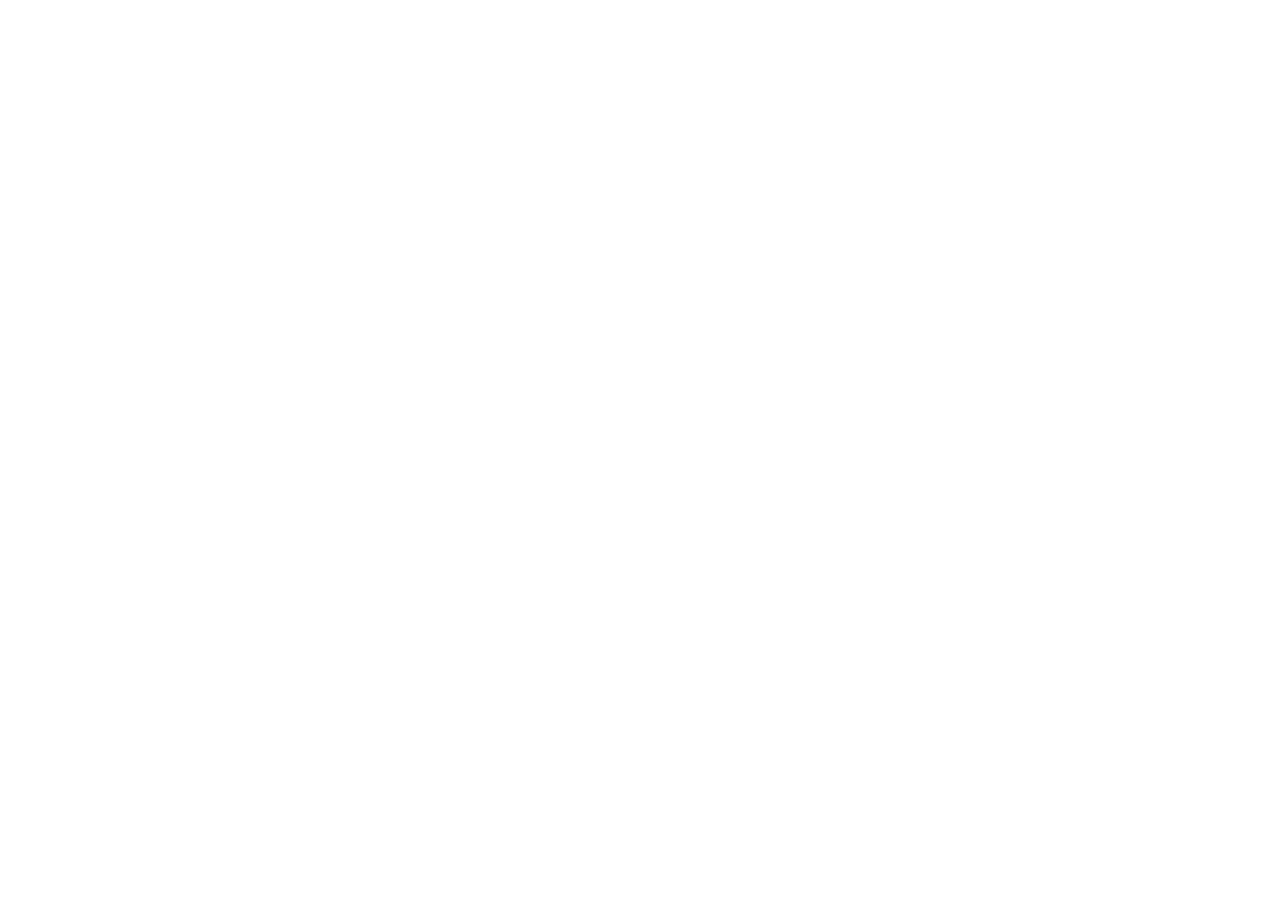
==== login.html @ 1ae57378 "初始化" ====
<!DOCTYPE html>
<html lang="en">
<head>
	<meta charset="UTF-8">
	<meta http-equiv="X-UA-Compatible" content="IE=edge">
	<meta name="viewport" content="width=device-width, initial-scale=1.0">
	<title>Document</title>
</head>
<body>
	
</body>
</html>
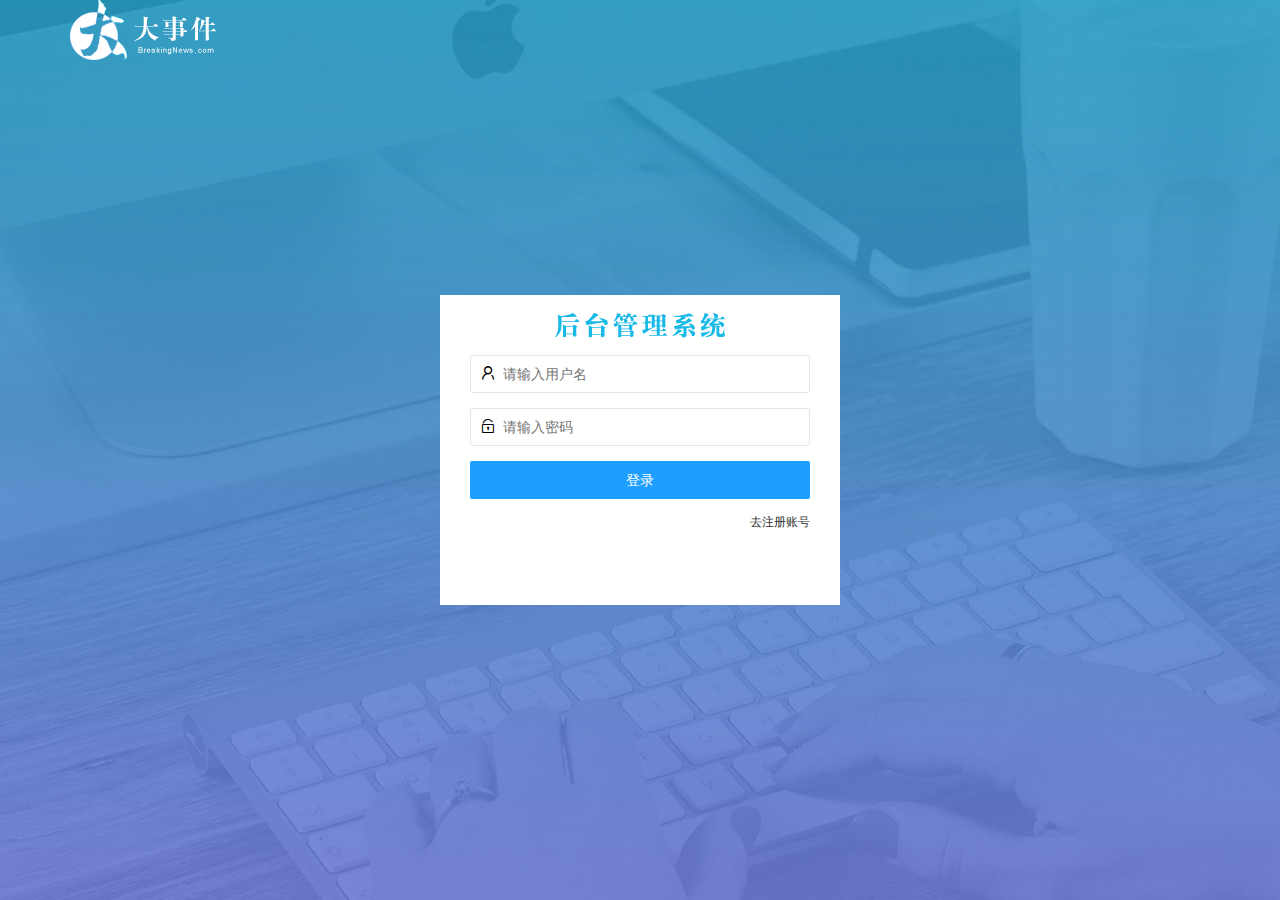
==== commit 13a616a0: "完成登录" ====
--- a/login.html
+++ b/login.html
@@ -1,12 +1,96 @@
 <!DOCTYPE html>
 <html lang="en">
+
 <head>
 	<meta charset="UTF-8">
 	<meta http-equiv="X-UA-Compatible" content="IE=edge">
 	<meta name="viewport" content="width=device-width, initial-scale=1.0">
 	<title>Document</title>
+	<!-- 导入 LayUI 样式 -->
+	<link rel="stylesheet" href="./assets/lib/layui/css/layui.css">
+	<!-- 导入自定义样式 -->
+	<link rel="stylesheet" href="./assets/css/login.css">
 </head>
+
 <body>
-	
+	<!-- 头部 logo 区域 -->
+	<div class="layui-main">
+		<img src="/assets/images/logo.png" alt="" />
+	</div>
+	<!-- 登录注册区域 -->
+	<div class="loginAndRegBox">
+		<!-- 登录标题 -->
+		<div class="title-box"></div>
+		<!-- 登录 -->
+		<div class="login-box">
+			<form class="layui-form" action="" id="y">
+				<div class="layui-form-item">
+					<i class="layui-icon layui-icon-username"></i>
+					<input type="text" name="username" required lay-verify="required" placeholder="请输入用户名" autocomplete="off"
+						class="layui-input">
+				</div>
+				<!-- 确认密码 -->
+				<div class="layui-form-item">
+					<i class="layui-icon layui-icon-password"></i>
+					<input type="password" name="password" required lay-verify="required|pass" placeholder="请输入密码" autocomplete="off"
+						class="layui-input">
+				</div>
+				<!-- 登录按钮 -->
+				<div class="layui-form-item">
+					<!-- 注意：表单提交按钮和普通按钮的区别，就是 lay-submit 属性 -->
+					<button class="layui-btn layui-btn-normal layui-btn-fluid" lay-submit>
+						登录
+					</button>
+				</div>
+				<div class="layui-form-item link">
+					<a href="javascript:;" id="link_reg">去注册账号</a>
+				</div>
+			</form>
+		</div>
+		<!-- 注册 -->
+		<div class="reg-box">
+			<form class="layui-form" id="form_reg">
+				<!-- 用户名 -->
+				<div class="layui-form-item">
+					<i class="layui-icon layui-icon-username"></i>
+					<input type="text" name="username" required lay-verify="required" placeholder="请输入用户名" autocomplete="off"
+						class="layui-input" />
+				</div>
+
+				<!-- 密码 -->
+				<div class="layui-form-item">
+					<i class="layui-icon layui-icon-password"></i>
+					<input type="password" name="password" required lay-verify="required|pass" placeholder="请输入密码"
+						autocomplete="off" class="layui-input" />
+				</div>
+
+				<!-- 确认密码 -->
+				<div class="layui-form-item">
+					<i class="layui-icon layui-icon-password"></i>
+					<input type="password" name="repassword" required lay-verify="required|pass|repass" placeholder="再次确认密码"
+						autocomplete="off" class="layui-input" />
+				</div>
+
+				<!-- 注册按钮 -->
+				<div class="layui-form-item">
+					<!-- 注意：表单提交按钮和普通按钮的区别，就是 lay-submit 属性 -->
+					<button class="layui-btn layui-btn-normal layui-btn-fluid" lay-submit>
+						注册
+					</button>
+				</div>
+				<div class="layui-form-item link">
+					<a href="javascript:;" id="link_login">去登录</a>
+				</div>
+			</form>
+		</div>
+	</div>
+	<script src="/assets/lib/layui/layui.all.js"></script>
+	<!-- 导入请求过滤器 -->
+	<!-- jquery文件 -->
+	<script src="/assets/lib/jquery.js"></script>
+	<script src="./assets/js/baseAPI.js"></script>
+	<!-- 自定义js -->
+	<script src="./assets/js/lobin.js"></script>
 </body>
+
 </html>--- a/assets/lib/layui/css/layui.css
+++ b/assets/lib/layui/css/layui.css
@@ -0,0 +1,2 @@
+/** layui-v2.5.5 MIT License By https://www.layui.com */
+ .layui-inline,img{display:inline-block;vertical-align:middle}h1,h2,h3,h4,h5,h6{font-weight:400}.layui-edge,.layui-header,.layui-inline,.layui-main{position:relative}.layui-body,.layui-edge,.layui-elip{overflow:hidden}.layui-btn,.layui-edge,.layui-inline,img{vertical-align:middle}.layui-btn,.layui-disabled,.layui-icon,.layui-unselect{-moz-user-select:none;-webkit-user-select:none;-ms-user-select:none}.layui-elip,.layui-form-checkbox span,.layui-form-pane .layui-form-label{text-overflow:ellipsis;white-space:nowrap}.layui-breadcrumb,.layui-tree-btnGroup{visibility:hidden}blockquote,body,button,dd,div,dl,dt,form,h1,h2,h3,h4,h5,h6,input,li,ol,p,pre,td,textarea,th,ul{margin:0;padding:0;-webkit-tap-highlight-color:rgba(0,0,0,0)}a:active,a:hover{outline:0}img{border:none}li{list-style:none}table{border-collapse:collapse;border-spacing:0}h4,h5,h6{font-size:100%}button,input,optgroup,option,select,textarea{font-family:inherit;font-size:inherit;font-style:inherit;font-weight:inherit;outline:0}pre{white-space:pre-wrap;white-space:-moz-pre-wrap;white-space:-pre-wrap;white-space:-o-pre-wrap;word-wrap:break-word}body{line-height:24px;font:14px Helvetica Neue,Helvetica,PingFang SC,Tahoma,Arial,sans-serif}hr{height:1px;margin:10px 0;border:0;clear:both}a{color:#333;text-decoration:none}a:hover{color:#777}a cite{font-style:normal;*cursor:pointer}.layui-border-box,.layui-border-box *{box-sizing:border-box}.layui-box,.layui-box *{box-sizing:content-box}.layui-clear{clear:both;*zoom:1}.layui-clear:after{content:'\20';clear:both;*zoom:1;display:block;height:0}.layui-inline{*display:inline;*zoom:1}.layui-edge{display:inline-block;width:0;height:0;border-width:6px;border-style:dashed;border-color:transparent}.layui-edge-top{top:-4px;border-bottom-color:#999;border-bottom-style:solid}.layui-edge-right{border-left-color:#999;border-left-style:solid}.layui-edge-bottom{top:2px;border-top-color:#999;border-top-style:solid}.layui-edge-left{border-right-color:#999;border-right-style:solid}.layui-disabled,.layui-disabled:hover{color:#d2d2d2!important;cursor:not-allowed!important}.layui-circle{border-radius:100%}.layui-show{display:block!important}.layui-hide{display:none!important}@font-face{font-family:layui-icon;src:url(../font/iconfont.eot?v=250);src:url(../font/iconfont.eot?v=250#iefix) format('embedded-opentype'),url(../font/iconfont.woff2?v=250) format('woff2'),url(../font/iconfont.woff?v=250) format('woff'),url(../font/iconfont.ttf?v=250) format('truetype'),url(../font/iconfont.svg?v=250#layui-icon) format('svg')}.layui-icon{font-family:layui-icon!important;font-size:16px;font-style:normal;-webkit-font-smoothing:antialiased;-moz-osx-font-smoothing:grayscale}.layui-icon-reply-fill:before{content:"\e611"}.layui-icon-set-fill:before{content:"\e614"}.layui-icon-menu-fill:before{content:"\e60f"}.layui-icon-search:before{content:"\e615"}.layui-icon-share:before{content:"\e641"}.layui-icon-set-sm:before{content:"\e620"}.layui-icon-engine:before{content:"\e628"}.layui-icon-close:before{content:"\1006"}.layui-icon-close-fill:before{content:"\1007"}.layui-icon-chart-screen:before{content:"\e629"}.layui-icon-star:before{content:"\e600"}.layui-icon-circle-dot:before{content:"\e617"}.layui-icon-chat:before{content:"\e606"}.layui-icon-release:before{content:"\e609"}.layui-icon-list:before{content:"\e60a"}.layui-icon-chart:before{content:"\e62c"}.layui-icon-ok-circle:before{content:"\1005"}.layui-icon-layim-theme:before{content:"\e61b"}.layui-icon-table:before{content:"\e62d"}.layui-icon-right:before{content:"\e602"}.layui-icon-left:before{content:"\e603"}.layui-icon-cart-simple:before{content:"\e698"}.layui-icon-face-cry:before{content:"\e69c"}.layui-icon-face-smile:before{content:"\e6af"}.layui-icon-survey:before{content:"\e6b2"}.layui-icon-tree:before{content:"\e62e"}.layui-icon-upload-circle:before{content:"\e62f"}.layui-icon-add-circle:before{content:"\e61f"}.layui-icon-download-circle:before{content:"\e601"}.layui-icon-templeate-1:before{content:"\e630"}.layui-icon-util:before{content:"\e631"}.layui-icon-face-surprised:before{content:"\e664"}.layui-icon-edit:before{content:"\e642"}.layui-icon-speaker:before{content:"\e645"}.layui-icon-down:before{content:"\e61a"}.layui-icon-file:before{content:"\e621"}.layui-icon-layouts:before{content:"\e632"}.layui-icon-rate-half:before{content:"\e6c9"}.layui-icon-add-circle-fine:before{content:"\e608"}.layui-icon-prev-circle:before{content:"\e633"}.layui-icon-read:before{content:"\e705"}.layui-icon-404:before{content:"\e61c"}.layui-icon-carousel:before{content:"\e634"}.layui-icon-help:before{content:"\e607"}.layui-icon-code-circle:before{content:"\e635"}.layui-icon-water:before{content:"\e636"}.layui-icon-username:before{content:"\e66f"}.layui-icon-find-fill:before{content:"\e670"}.layui-icon-about:before{content:"\e60b"}.layui-icon-location:before{content:"\e715"}.layui-icon-up:before{content:"\e619"}.layui-icon-pause:before{content:"\e651"}.layui-icon-date:before{content:"\e637"}.layui-icon-layim-uploadfile:before{content:"\e61d"}.layui-icon-delete:before{content:"\e640"}.layui-icon-play:before{content:"\e652"}.layui-icon-top:before{content:"\e604"}.layui-icon-friends:before{content:"\e612"}.layui-icon-refresh-3:before{content:"\e9aa"}.layui-icon-ok:before{content:"\e605"}.layui-icon-layer:before{content:"\e638"}.layui-icon-face-smile-fine:before{content:"\e60c"}.layui-icon-dollar:before{content:"\e659"}.layui-icon-group:before{content:"\e613"}.layui-icon-layim-download:before{content:"\e61e"}.layui-icon-picture-fine:before{content:"\e60d"}.layui-icon-link:before{content:"\e64c"}.layui-icon-diamond:before{content:"\e735"}.layui-icon-log:before{content:"\e60e"}.layui-icon-rate-solid:before{content:"\e67a"}.layui-icon-fonts-del:before{content:"\e64f"}.layui-icon-unlink:before{content:"\e64d"}.layui-icon-fonts-clear:before{content:"\e639"}.layui-icon-triangle-r:before{content:"\e623"}.layui-icon-circle:before{content:"\e63f"}.layui-icon-radio:before{content:"\e643"}.layui-icon-align-center:before{content:"\e647"}.layui-icon-align-right:before{content:"\e648"}.layui-icon-align-left:before{content:"\e649"}.layui-icon-loading-1:before{content:"\e63e"}.layui-icon-return:before{content:"\e65c"}.layui-icon-fonts-strong:before{content:"\e62b"}.layui-icon-upload:before{content:"\e67c"}.layui-icon-dialogue:before{content:"\e63a"}.layui-icon-video:before{content:"\e6ed"}.layui-icon-headset:before{content:"\e6fc"}.layui-icon-cellphone-fine:before{content:"\e63b"}.layui-icon-add-1:before{content:"\e654"}.layui-icon-face-smile-b:before{content:"\e650"}.layui-icon-fonts-html:before{content:"\e64b"}.layui-icon-form:before{content:"\e63c"}.layui-icon-cart:before{content:"\e657"}.layui-icon-camera-fill:before{content:"\e65d"}.layui-icon-tabs:before{content:"\e62a"}.layui-icon-fonts-code:before{content:"\e64e"}.layui-icon-fire:before{content:"\e756"}.layui-icon-set:before{content:"\e716"}.layui-icon-fonts-u:before{content:"\e646"}.layui-icon-triangle-d:before{content:"\e625"}.layui-icon-tips:before{content:"\e702"}.layui-icon-picture:before{content:"\e64a"}.layui-icon-more-vertical:before{content:"\e671"}.layui-icon-flag:before{content:"\e66c"}.layui-icon-loading:before{content:"\e63d"}.layui-icon-fonts-i:before{content:"\e644"}.layui-icon-refresh-1:before{content:"\e666"}.layui-icon-rmb:before{content:"\e65e"}.layui-icon-home:before{content:"\e68e"}.layui-icon-user:before{content:"\e770"}.layui-icon-notice:before{content:"\e667"}.layui-icon-login-weibo:before{content:"\e675"}.layui-icon-voice:before{content:"\e688"}.layui-icon-upload-drag:before{content:"\e681"}.layui-icon-login-qq:before{content:"\e676"}.layui-icon-snowflake:before{content:"\e6b1"}.layui-icon-file-b:before{content:"\e655"}.layui-icon-template:before{content:"\e663"}.layui-icon-auz:before{content:"\e672"}.layui-icon-console:before{content:"\e665"}.layui-icon-app:before{content:"\e653"}.layui-icon-prev:before{content:"\e65a"}.layui-icon-website:before{content:"\e7ae"}.layui-icon-next:before{content:"\e65b"}.layui-icon-component:before{content:"\e857"}.layui-icon-more:before{content:"\e65f"}.layui-icon-login-wechat:before{content:"\e677"}.layui-icon-shrink-right:before{content:"\e668"}.layui-icon-spread-left:before{content:"\e66b"}.layui-icon-camera:before{content:"\e660"}.layui-icon-note:before{content:"\e66e"}.layui-icon-refresh:before{content:"\e669"}.layui-icon-female:before{content:"\e661"}.layui-icon-male:before{content:"\e662"}.layui-icon-password:before{content:"\e673"}.layui-icon-senior:before{content:"\e674"}.layui-icon-theme:before{content:"\e66a"}.layui-icon-tread:before{content:"\e6c5"}.layui-icon-praise:before{content:"\e6c6"}.layui-icon-star-fill:before{content:"\e658"}.layui-icon-rate:before{content:"\e67b"}.layui-icon-template-1:before{content:"\e656"}.layui-icon-vercode:before{content:"\e679"}.layui-icon-cellphone:before{content:"\e678"}.layui-icon-screen-full:before{content:"\e622"}.layui-icon-screen-restore:before{content:"\e758"}.layui-icon-cols:before{content:"\e610"}.layui-icon-export:before{content:"\e67d"}.layui-icon-print:before{content:"\e66d"}.layui-icon-slider:before{content:"\e714"}.layui-icon-addition:before{content:"\e624"}.layui-icon-subtraction:before{content:"\e67e"}.layui-icon-service:before{content:"\e626"}.layui-icon-transfer:before{content:"\e691"}.layui-main{width:1140px;margin:0 auto}.layui-header{z-index:1000;height:60px}.layui-header a:hover{transition:all .5s;-webkit-transition:all .5s}.layui-side{position:fixed;left:0;top:0;bottom:0;z-index:999;width:200px;overflow-x:hidden}.layui-side-scroll{position:relative;width:220px;height:100%;overflow-x:hidden}.layui-body{position:absolute;left:200px;right:0;top:0;bottom:0;z-index:998;width:auto;overflow-y:auto;box-sizing:border-box}.layui-layout-body{overflow:hidden}.layui-layout-admin .layui-header{background-color:#23262E}.layui-layout-admin .layui-side{top:60px;width:200px;overflow-x:hidden}.layui-layout-admin .layui-body{position:fixed;top:60px;bottom:44px}.layui-layout-admin .layui-main{width:auto;margin:0 15px}.layui-layout-admin .layui-footer{position:fixed;left:200px;right:0;bottom:0;height:44px;line-height:44px;padding:0 15px;background-color:#eee}.layui-layout-admin .layui-logo{position:absolute;left:0;top:0;width:200px;height:100%;line-height:60px;text-align:center;color:#009688;font-size:16px}.layui-layout-admin .layui-header .layui-nav{background:0 0}.layui-layout-left{position:absolute!important;left:200px;top:0}.layui-layout-right{position:absolute!important;right:0;top:0}.layui-container{position:relative;margin:0 auto;padding:0 15px;box-sizing:border-box}.layui-fluid{position:relative;margin:0 auto;padding:0 15px}.layui-row:after,.layui-row:before{content:'';display:block;clear:both}.layui-col-lg1,.layui-col-lg10,.layui-col-lg11,.layui-col-lg12,.layui-col-lg2,.layui-col-lg3,.layui-col-lg4,.layui-col-lg5,.layui-col-lg6,.layui-col-lg7,.layui-col-lg8,.layui-col-lg9,.layui-col-md1,.layui-col-md10,.layui-col-md11,.layui-col-md12,.layui-col-md2,.layui-col-md3,.layui-col-md4,.layui-col-md5,.layui-col-md6,.layui-col-md7,.layui-col-md8,.layui-col-md9,.layui-col-sm1,.layui-col-sm10,.layui-col-sm11,.layui-col-sm12,.layui-col-sm2,.layui-col-sm3,.layui-col-sm4,.layui-col-sm5,.layui-col-sm6,.layui-col-sm7,.layui-col-sm8,.layui-col-sm9,.layui-col-xs1,.layui-col-xs10,.layui-col-xs11,.layui-col-xs12,.layui-col-xs2,.layui-col-xs3,.layui-col-xs4,.layui-col-xs5,.layui-col-xs6,.layui-col-xs7,.layui-col-xs8,.layui-col-xs9{position:relative;display:block;box-sizing:border-box}.layui-col-xs1,.layui-col-xs10,.layui-col-xs11,.layui-col-xs12,.layui-col-xs2,.layui-col-xs3,.layui-col-xs4,.layui-col-xs5,.layui-col-xs6,.layui-col-xs7,.layui-col-xs8,.layui-col-xs9{float:left}.layui-col-xs1{width:8.33333333%}.layui-col-xs2{width:16.66666667%}.layui-col-xs3{width:25%}.layui-col-xs4{width:33.33333333%}.layui-col-xs5{width:41.66666667%}.layui-col-xs6{width:50%}.layui-col-xs7{width:58.33333333%}.layui-col-xs8{width:66.66666667%}.layui-col-xs9{width:75%}.layui-col-xs10{width:83.33333333%}.layui-col-xs11{width:91.66666667%}.layui-col-xs12{width:100%}.layui-col-xs-offset1{margin-left:8.33333333%}.layui-col-xs-offset2{margin-left:16.66666667%}.layui-col-xs-offset3{margin-left:25%}.layui-col-xs-offset4{margin-left:33.33333333%}.layui-col-xs-offset5{margin-left:41.66666667%}.layui-col-xs-offset6{margin-left:50%}.layui-col-xs-offset7{margin-left:58.33333333%}.layui-col-xs-offset8{margin-left:66.66666667%}.layui-col-xs-offset9{margin-left:75%}.layui-col-xs-offset10{margin-left:83.33333333%}.layui-col-xs-offset11{margin-left:91.66666667%}.layui-col-xs-offset12{margin-left:100%}@media screen and (max-width:768px){.layui-hide-xs{display:none!important}.layui-show-xs-block{display:block!important}.layui-show-xs-inline{display:inline!important}.layui-show-xs-inline-block{display:inline-block!important}}@media screen and (min-width:768px){.layui-container{width:750px}.layui-hide-sm{display:none!important}.layui-show-sm-block{display:block!important}.layui-show-sm-inline{display:inline!important}.layui-show-sm-inline-block{display:inline-block!important}.layui-col-sm1,.layui-col-sm10,.layui-col-sm11,.layui-col-sm12,.layui-col-sm2,.layui-col-sm3,.layui-col-sm4,.layui-col-sm5,.layui-col-sm6,.layui-col-sm7,.layui-col-sm8,.layui-col-sm9{float:left}.layui-col-sm1{width:8.33333333%}.layui-col-sm2{width:16.66666667%}.layui-col-sm3{width:25%}.layui-col-sm4{width:33.33333333%}.layui-col-sm5{width:41.66666667%}.layui-col-sm6{width:50%}.layui-col-sm7{width:58.33333333%}.layui-col-sm8{width:66.66666667%}.layui-col-sm9{width:75%}.layui-col-sm10{width:83.33333333%}.layui-col-sm11{width:91.66666667%}.layui-col-sm12{width:100%}.layui-col-sm-offset1{margin-left:8.33333333%}.layui-col-sm-offset2{margin-left:16.66666667%}.layui-col-sm-offset3{margin-left:25%}.layui-col-sm-offset4{margin-left:33.33333333%}.layui-col-sm-offset5{margin-left:41.66666667%}.layui-col-sm-offset6{margin-left:50%}.layui-col-sm-offset7{margin-left:58.33333333%}.layui-col-sm-offset8{margin-left:66.66666667%}.layui-col-sm-offset9{margin-left:75%}.layui-col-sm-offset10{margin-left:83.33333333%}.layui-col-sm-offset11{margin-left:91.66666667%}.layui-col-sm-offset12{margin-left:100%}}@media screen and (min-width:992px){.layui-container{width:970px}.layui-hide-md{display:none!important}.layui-show-md-block{display:block!important}.layui-show-md-inline{display:inline!important}.layui-show-md-inline-block{display:inline-block!important}.layui-col-md1,.layui-col-md10,.layui-col-md11,.layui-col-md12,.layui-col-md2,.layui-col-md3,.layui-col-md4,.layui-col-md5,.layui-col-md6,.layui-col-md7,.layui-col-md8,.layui-col-md9{float:left}.layui-col-md1{width:8.33333333%}.layui-col-md2{width:16.66666667%}.layui-col-md3{width:25%}.layui-col-md4{width:33.33333333%}.layui-col-md5{width:41.66666667%}.layui-col-md6{width:50%}.layui-col-md7{width:58.33333333%}.layui-col-md8{width:66.66666667%}.layui-col-md9{width:75%}.layui-col-md10{width:83.33333333%}.layui-col-md11{width:91.66666667%}.layui-col-md12{width:100%}.layui-col-md-offset1{margin-left:8.33333333%}.layui-col-md-offset2{margin-left:16.66666667%}.layui-col-md-offset3{margin-left:25%}.layui-col-md-offset4{margin-left:33.33333333%}.layui-col-md-offset5{margin-left:41.66666667%}.layui-col-md-offset6{margin-left:50%}.layui-col-md-offset7{margin-left:58.33333333%}.layui-col-md-offset8{margin-left:66.66666667%}.layui-col-md-offset9{margin-left:75%}.layui-col-md-offset10{margin-left:83.33333333%}.layui-col-md-offset11{margin-left:91.66666667%}.layui-col-md-offset12{margin-left:100%}}@media screen and (min-width:1200px){.layui-container{width:1170px}.layui-hide-lg{display:none!important}.layui-show-lg-block{display:block!important}.layui-show-lg-inline{display:inline!important}.layui-show-lg-inline-block{display:inline-block!important}.layui-col-lg1,.layui-col-lg10,.layui-col-lg11,.layui-col-lg12,.layui-col-lg2,.layui-col-lg3,.layui-col-lg4,.layui-col-lg5,.layui-col-lg6,.layui-col-lg7,.layui-col-lg8,.layui-col-lg9{float:left}.layui-col-lg1{width:8.33333333%}.layui-col-lg2{width:16.66666667%}.layui-col-lg3{width:25%}.layui-col-lg4{width:33.33333333%}.layui-col-lg5{width:41.66666667%}.layui-col-lg6{width:50%}.layui-col-lg7{width:58.33333333%}.layui-col-lg8{width:66.66666667%}.layui-col-lg9{width:75%}.layui-col-lg10{width:83.33333333%}.layui-col-lg11{width:91.66666667%}.layui-col-lg12{width:100%}.layui-col-lg-offset1{margin-left:8.33333333%}.layui-col-lg-offset2{margin-left:16.66666667%}.layui-col-lg-offset3{margin-left:25%}.layui-col-lg-offset4{margin-left:33.33333333%}.layui-col-lg-offset5{margin-left:41.66666667%}.layui-col-lg-offset6{margin-left:50%}.layui-col-lg-offset7{margin-left:58.33333333%}.layui-col-lg-offset8{margin-left:66.66666667%}.layui-col-lg-offset9{margin-left:75%}.layui-col-lg-offset10{margin-left:83.33333333%}.layui-col-lg-offset11{margin-left:91.66666667%}.layui-col-lg-offset12{margin-left:100%}}.layui-col-space1{margin:-.5px}.layui-col-space1>*{padding:.5px}.layui-col-space3{margin:-1.5px}.layui-col-space3>*{padding:1.5px}.layui-col-space5{margin:-2.5px}.layui-col-space5>*{padding:2.5px}.layui-col-space8{margin:-3.5px}.layui-col-space8>*{padding:3.5px}.layui-col-space10{margin:-5px}.layui-col-space10>*{padding:5px}.layui-col-space12{margin:-6px}.layui-col-space12>*{padding:6px}.layui-col-space15{margin:-7.5px}.layui-col-space15>*{padding:7.5px}.layui-col-space18{margin:-9px}.layui-col-space18>*{padding:9px}.layui-col-space20{margin:-10px}.layui-col-space20>*{padding:10px}.layui-col-space22{margin:-11px}.layui-col-space22>*{padding:11px}.layui-col-space25{margin:-12.5px}.layui-col-space25>*{padding:12.5px}.layui-col-space30{margin:-15px}.layui-col-space30>*{padding:15px}.layui-btn,.layui-input,.layui-select,.layui-textarea,.layui-upload-button{outline:0;-webkit-appearance:none;transition:all .3s;-webkit-transition:all .3s;box-sizing:border-box}.layui-elem-quote{margin-bottom:10px;padding:15px;line-height:22px;border-left:5px solid #009688;border-radius:0 2px 2px 0;background-color:#f2f2f2}.layui-quote-nm{border-style:solid;border-width:1px 1px 1px 5px;background:0 0}.layui-elem-field{margin-bottom:10px;padding:0;border-width:1px;border-style:solid}.layui-elem-field legend{margin-left:20px;padding:0 10px;font-size:20px;font-weight:300}.layui-field-title{margin:10px 0 20px;border-width:1px 0 0}.layui-field-box{padding:10px 15px}.layui-field-title .layui-field-box{padding:10px 0}.layui-progress{position:relative;height:6px;border-radius:20px;background-color:#e2e2e2}.layui-progress-bar{position:absolute;left:0;top:0;width:0;max-width:100%;height:6px;border-radius:20px;text-align:right;background-color:#5FB878;transition:all .3s;-webkit-transition:all .3s}.layui-progress-big,.layui-progress-big .layui-progress-bar{height:18px;line-height:18px}.layui-progress-text{position:relative;top:-20px;line-height:18px;font-size:12px;color:#666}.layui-progress-big .layui-progress-text{position:static;padding:0 10px;color:#fff}.layui-collapse{border-width:1px;border-style:solid;border-radius:2px}.layui-colla-content,.layui-colla-item{border-top-width:1px;border-top-style:solid}.layui-colla-item:first-child{border-top:none}.layui-colla-title{position:relative;height:42px;line-height:42px;padding:0 15px 0 35px;color:#333;background-color:#f2f2f2;cursor:pointer;font-size:14px;overflow:hidden}.layui-colla-content{display:none;padding:10px 15px;line-height:22px;color:#666}.layui-colla-icon{position:absolute;left:15px;top:0;font-size:14px}.layui-card{margin-bottom:15px;border-radius:2px;background-color:#fff;box-shadow:0 1px 2px 0 rgba(0,0,0,.05)}.layui-card:last-child{margin-bottom:0}.layui-card-header{position:relative;height:42px;line-height:42px;padding:0 15px;border-bottom:1px solid #f6f6f6;color:#333;border-radius:2px 2px 0 0;font-size:14px}.layui-bg-black,.layui-bg-blue,.layui-bg-cyan,.layui-bg-green,.layui-bg-orange,.layui-bg-red{color:#fff!important}.layui-card-body{position:relative;padding:10px 15px;line-height:24px}.layui-card-body[pad15]{padding:15px}.layui-card-body[pad20]{padding:20px}.layui-card-body .layui-table{margin:5px 0}.layui-card .layui-tab{margin:0}.layui-panel-window{position:relative;padding:15px;border-radius:0;border-top:5px solid #E6E6E6;background-color:#fff}.layui-auxiliar-moving{position:fixed;left:0;right:0;top:0;bottom:0;width:100%;height:100%;background:0 0;z-index:9999999999}.layui-form-label,.layui-form-mid,.layui-form-select,.layui-input-block,.layui-input-inline,.layui-textarea{position:relative}.layui-bg-red{background-color:#FF5722!important}.layui-bg-orange{background-color:#FFB800!important}.layui-bg-green{background-color:#009688!important}.layui-bg-cyan{background-color:#2F4056!important}.layui-bg-blue{background-color:#1E9FFF!important}.layui-bg-black{background-color:#393D49!important}.layui-bg-gray{background-color:#eee!important;color:#666!important}.layui-badge-rim,.layui-colla-content,.layui-colla-item,.layui-collapse,.layui-elem-field,.layui-form-pane .layui-form-item[pane],.layui-form-pane .layui-form-label,.layui-input,.layui-layedit,.layui-layedit-tool,.layui-quote-nm,.layui-select,.layui-tab-bar,.layui-tab-card,.layui-tab-title,.layui-tab-title .layui-this:after,.layui-textarea{border-color:#e6e6e6}.layui-timeline-item:before,hr{background-color:#e6e6e6}.layui-text{line-height:22px;font-size:14px;color:#666}.layui-text h1,.layui-text h2,.layui-text h3{font-weight:500;color:#333}.layui-text h1{font-size:30px}.layui-text h2{font-size:24px}.layui-text h3{font-size:18px}.layui-text a:not(.layui-btn){color:#01AAED}.layui-text a:not(.layui-btn):hover{text-decoration:underline}.layui-text ul{padding:5px 0 5px 15px}.layui-text ul li{margin-top:5px;list-style-type:disc}.layui-text em,.layui-word-aux{color:#999!important;padding:0 5px!important}.layui-btn{display:inline-block;height:38px;line-height:38px;padding:0 18px;background-color:#009688;color:#fff;white-space:nowrap;text-align:center;font-size:14px;border:none;border-radius:2px;cursor:pointer}.layui-btn:hover{opacity:.8;filter:alpha(opacity=80);color:#fff}.layui-btn:active{opacity:1;filter:alpha(opacity=100)}.layui-btn+.layui-btn{margin-left:10px}.layui-btn-container{font-size:0}.layui-btn-container .layui-btn{margin-right:10px;margin-bottom:10px}.layui-btn-container .layui-btn+.layui-btn{margin-left:0}.layui-table .layui-btn-container .layui-btn{margin-bottom:9px}.layui-btn-radius{border-radius:100px}.layui-btn .layui-icon{margin-right:3px;font-size:18px;vertical-align:bottom;vertical-align:middle\9}.layui-btn-primary{border:1px solid #C9C9C9;background-color:#fff;color:#555}.layui-btn-primary:hover{border-color:#009688;color:#333}.layui-btn-normal{background-color:#1E9FFF}.layui-btn-warm{background-color:#FFB800}.layui-btn-danger{background-color:#FF5722}.layui-btn-checked{background-color:#5FB878}.layui-btn-disabled,.layui-btn-disabled:active,.layui-btn-disabled:hover{border:1px solid #e6e6e6;background-color:#FBFBFB;color:#C9C9C9;cursor:not-allowed;opacity:1}.layui-btn-lg{height:44px;line-height:44px;padding:0 25px;font-size:16px}.layui-btn-sm{height:30px;line-height:30px;padding:0 10px;font-size:12px}.layui-btn-sm i{font-size:16px!important}.layui-btn-xs{height:22px;line-height:22px;padding:0 5px;font-size:12px}.layui-btn-xs i{font-size:14px!important}.layui-btn-group{display:inline-block;vertical-align:middle;font-size:0}.layui-btn-group .layui-btn{margin-left:0!important;margin-right:0!important;border-left:1px solid rgba(255,255,255,.5);border-radius:0}.layui-btn-group .layui-btn-primary{border-left:none}.layui-btn-group .layui-btn-primary:hover{border-color:#C9C9C9;color:#009688}.layui-btn-group .layui-btn:first-child{border-left:none;border-radius:2px 0 0 2px}.layui-btn-group .layui-btn-primary:first-child{border-left:1px solid #c9c9c9}.layui-btn-group .layui-btn:last-child{border-radius:0 2px 2px 0}.layui-btn-group .layui-btn+.layui-btn{margin-left:0}.layui-btn-group+.layui-btn-group{margin-left:10px}.layui-btn-fluid{width:100%}.layui-input,.layui-select,.layui-textarea{height:38px;line-height:1.3;line-height:38px\9;border-width:1px;border-style:solid;background-color:#fff;border-radius:2px}.layui-input::-webkit-input-placeholder,.layui-select::-webkit-input-placeholder,.layui-textarea::-webkit-input-placeholder{line-height:1.3}.layui-input,.layui-textarea{display:block;width:100%;padding-left:10px}.layui-input:hover,.layui-textarea:hover{border-color:#D2D2D2!important}.layui-input:focus,.layui-textarea:focus{border-color:#C9C9C9!important}.layui-textarea{min-height:100px;height:auto;line-height:20px;padding:6px 10px;resize:vertical}.layui-select{padding:0 10px}.layui-form input[type=checkbox],.layui-form input[type=radio],.layui-form select{display:none}.layui-form [lay-ignore]{display:initial}.layui-form-item{margin-bottom:15px;clear:both;*zoom:1}.layui-form-item:after{content:'\20';clear:both;*zoom:1;display:block;height:0}.layui-form-label{float:left;display:block;padding:9px 15px;width:80px;font-weight:400;line-height:20px;text-align:right}.layui-form-label-col{display:block;float:none;padding:9px 0;line-height:20px;text-align:left}.layui-form-item .layui-inline{margin-bottom:5px;margin-right:10px}.layui-input-block{margin-left:110px;min-height:36px}.layui-input-inline{display:inline-block;vertical-align:middle}.layui-form-item .layui-input-inline{float:left;width:190px;margin-right:10px}.layui-form-text .layui-input-inline{width:auto}.layui-form-mid{float:left;display:block;padding:9px 0!important;line-height:20px;margin-right:10px}.layui-form-danger+.layui-form-select .layui-input,.layui-form-danger:focus{border-color:#FF5722!important}.layui-form-select .layui-input{padding-right:30px;cursor:pointer}.layui-form-select .layui-edge{position:absolute;right:10px;top:50%;margin-top:-3px;cursor:pointer;border-width:6px;border-top-color:#c2c2c2;border-top-style:solid;transition:all .3s;-webkit-transition:all .3s}.layui-form-select dl{display:none;position:absolute;left:0;top:42px;padding:5px 0;z-index:899;min-width:100%;border:1px solid #d2d2d2;max-height:300px;overflow-y:auto;background-color:#fff;border-radius:2px;box-shadow:0 2px 4px rgba(0,0,0,.12);box-sizing:border-box}.layui-form-select dl dd,.layui-form-select dl dt{padding:0 10px;line-height:36px;white-space:nowrap;overflow:hidden;text-overflow:ellipsis}.layui-form-select dl dt{font-size:12px;color:#999}.layui-form-select dl dd{cursor:pointer}.layui-form-select dl dd:hover{background-color:#f2f2f2;-webkit-transition:.5s all;transition:.5s all}.layui-form-select .layui-select-group dd{padding-left:20px}.layui-form-select dl dd.layui-select-tips{padding-left:10px!important;color:#999}.layui-form-select dl dd.layui-this{background-color:#5FB878;color:#fff}.layui-form-checkbox,.layui-form-select dl dd.layui-disabled{background-color:#fff}.layui-form-selected dl{display:block}.layui-form-checkbox,.layui-form-checkbox *,.layui-form-switch{display:inline-block;vertical-align:middle}.layui-form-selected .layui-edge{margin-top:-9px;-webkit-transform:rotate(180deg);transform:rotate(180deg);margin-top:-3px\9}:root .layui-form-selected .layui-edge{margin-top:-9px\0/IE9}.layui-form-selectup dl{top:auto;bottom:42px}.layui-select-none{margin:5px 0;text-align:center;color:#999}.layui-select-disabled .layui-disabled{border-color:#eee!important}.layui-select-disabled .layui-edge{border-top-color:#d2d2d2}.layui-form-checkbox{position:relative;height:30px;line-height:30px;margin-right:10px;padding-right:30px;cursor:pointer;font-size:0;-webkit-transition:.1s linear;transition:.1s linear;box-sizing:border-box}.layui-form-checkbox span{padding:0 10px;height:100%;font-size:14px;border-radius:2px 0 0 2px;background-color:#d2d2d2;color:#fff;overflow:hidden}.layui-form-checkbox:hover span{background-color:#c2c2c2}.layui-form-checkbox i{position:absolute;right:0;top:0;width:30px;height:28px;border:1px solid #d2d2d2;border-left:none;border-radius:0 2px 2px 0;color:#fff;font-size:20px;text-align:center}.layui-form-checkbox:hover i{border-color:#c2c2c2;color:#c2c2c2}.layui-form-checked,.layui-form-checked:hover{border-color:#5FB878}.layui-form-checked span,.layui-form-checked:hover span{background-color:#5FB878}.layui-form-checked i,.layui-form-checked:hover i{color:#5FB878}.layui-form-item .layui-form-checkbox{margin-top:4px}.layui-form-checkbox[lay-skin=primary]{height:auto!important;line-height:normal!important;min-width:18px;min-height:18px;border:none!important;margin-right:0;padding-left:28px;padding-right:0;background:0 0}.layui-form-checkbox[lay-skin=primary] span{padding-left:0;padding-right:15px;line-height:18px;background:0 0;color:#666}.layui-form-checkbox[lay-skin=primary] i{right:auto;left:0;width:16px;height:16px;line-height:16px;border:1px solid #d2d2d2;font-size:12px;border-radius:2px;background-color:#fff;-webkit-transition:.1s linear;transition:.1s linear}.layui-form-checkbox[lay-skin=primary]:hover i{border-color:#5FB878;color:#fff}.layui-form-checked[lay-skin=primary] i{border-color:#5FB878!important;background-color:#5FB878;color:#fff}.layui-checkbox-disbaled[lay-skin=primary] span{background:0 0!important;color:#c2c2c2}.layui-checkbox-disbaled[lay-skin=primary]:hover i{border-color:#d2d2d2}.layui-form-item .layui-form-checkbox[lay-skin=primary]{margin-top:10px}.layui-form-switch{position:relative;height:22px;line-height:22px;min-width:35px;padding:0 5px;margin-top:8px;border:1px solid #d2d2d2;border-radius:20px;cursor:pointer;background-color:#fff;-webkit-transition:.1s linear;transition:.1s linear}.layui-form-switch i{position:absolute;left:5px;top:3px;width:16px;height:16px;border-radius:20px;background-color:#d2d2d2;-webkit-transition:.1s linear;transition:.1s linear}.layui-form-switch em{position:relative;top:0;width:25px;margin-left:21px;padding:0!important;text-align:center!important;color:#999!important;font-style:normal!important;font-size:12px}.layui-form-onswitch{border-color:#5FB878;background-color:#5FB878}.layui-checkbox-disbaled,.layui-checkbox-disbaled i{border-color:#e2e2e2!important}.layui-form-onswitch i{left:100%;margin-left:-21px;background-color:#fff}.layui-form-onswitch em{margin-left:5px;margin-right:21px;color:#fff!important}.layui-checkbox-disbaled span{background-color:#e2e2e2!important}.layui-checkbox-disbaled:hover i{color:#fff!important}[lay-radio]{display:none}.layui-form-radio,.layui-form-radio *{display:inline-block;vertical-align:middle}.layui-form-radio{line-height:28px;margin:6px 10px 0 0;padding-right:10px;cursor:pointer;font-size:0}.layui-form-radio *{font-size:14px}.layui-form-radio>i{margin-right:8px;font-size:22px;color:#c2c2c2}.layui-form-radio>i:hover,.layui-form-radioed>i{color:#5FB878}.layui-radio-disbaled>i{color:#e2e2e2!important}.layui-form-pane .layui-form-label{width:110px;padding:8px 15px;height:38px;line-height:20px;border-width:1px;border-style:solid;border-radius:2px 0 0 2px;text-align:center;background-color:#FBFBFB;overflow:hidden;box-sizing:border-box}.layui-form-pane .layui-input-inline{margin-left:-1px}.layui-form-pane .layui-input-block{margin-left:110px;left:-1px}.layui-form-pane .layui-input{border-radius:0 2px 2px 0}.layui-form-pane .layui-form-text .layui-form-label{float:none;width:100%;border-radius:2px;box-sizing:border-box;text-align:left}.layui-form-pane .layui-form-text .layui-input-inline{display:block;margin:0;top:-1px;clear:both}.layui-form-pane .layui-form-text .layui-input-block{margin:0;left:0;top:-1px}.layui-form-pane .layui-form-text .layui-textarea{min-height:100px;border-radius:0 0 2px 2px}.layui-form-pane .layui-form-checkbox{margin:4px 0 4px 10px}.layui-form-pane .layui-form-radio,.layui-form-pane .layui-form-switch{margin-top:6px;margin-left:10px}.layui-form-pane .layui-form-item[pane]{position:relative;border-width:1px;border-style:solid}.layui-form-pane .layui-form-item[pane] .layui-form-label{position:absolute;left:0;top:0;height:100%;border-width:0 1px 0 0}.layui-form-pane .layui-form-item[pane] .layui-input-inline{margin-left:110px}@media screen and (max-width:450px){.layui-form-item .layui-form-label{text-overflow:ellipsis;overflow:hidden;white-space:nowrap}.layui-form-item .layui-inline{display:block;margin-right:0;margin-bottom:20px;clear:both}.layui-form-item .layui-inline:after{content:'\20';clear:both;display:block;height:0}.layui-form-item .layui-input-inline{display:block;float:none;left:-3px;width:auto;margin:0 0 10px 112px}.layui-form-item .layui-input-inline+.layui-form-mid{margin-left:110px;top:-5px;padding:0}.layui-form-item .layui-form-checkbox{margin-right:5px;margin-bottom:5px}}.layui-layedit{border-width:1px;border-style:solid;border-radius:2px}.layui-layedit-tool{padding:3px 5px;border-bottom-width:1px;border-bottom-style:solid;font-size:0}.layedit-tool-fixed{position:fixed;top:0;border-top:1px solid #e2e2e2}.layui-layedit-tool .layedit-tool-mid,.layui-layedit-tool .layui-icon{display:inline-block;vertical-align:middle;text-align:center;font-size:14px}.layui-layedit-tool .layui-icon{position:relative;width:32px;height:30px;line-height:30px;margin:3px 5px;color:#777;cursor:pointer;border-radius:2px}.layui-layedit-tool .layui-icon:hover{color:#393D49}.layui-layedit-tool .layui-icon:active{color:#000}.layui-layedit-tool .layedit-tool-active{background-color:#e2e2e2;color:#000}.layui-layedit-tool .layui-disabled,.layui-layedit-tool .layui-disabled:hover{color:#d2d2d2;cursor:not-allowed}.layui-layedit-tool .layedit-tool-mid{width:1px;height:18px;margin:0 10px;background-color:#d2d2d2}.layedit-tool-html{width:50px!important;font-size:30px!important}.layedit-tool-b,.layedit-tool-code,.layedit-tool-help{font-size:16px!important}.layedit-tool-d,.layedit-tool-face,.layedit-tool-image,.layedit-tool-unlink{font-size:18px!important}.layedit-tool-image input{position:absolute;font-size:0;left:0;top:0;width:100%;height:100%;opacity:.01;filter:Alpha(opacity=1);cursor:pointer}.layui-layedit-iframe iframe{display:block;width:100%}#LAY_layedit_code{overflow:hidden}.layui-laypage{display:inline-block;*display:inline;*zoom:1;vertical-align:middle;margin:10px 0;font-size:0}.layui-laypage>a:first-child,.layui-laypage>a:first-child em{border-radius:2px 0 0 2px}.layui-laypage>a:last-child,.layui-laypage>a:last-child em{border-radius:0 2px 2px 0}.layui-laypage>:first-child{margin-left:0!important}.layui-laypage>:last-child{margin-right:0!important}.layui-laypage a,.layui-laypage button,.layui-laypage input,.layui-laypage select,.layui-laypage span{border:1px solid #e2e2e2}.layui-laypage a,.layui-laypage span{display:inline-block;*display:inline;*zoom:1;vertical-align:middle;padding:0 15px;height:28px;line-height:28px;margin:0 -1px 5px 0;background-color:#fff;color:#333;font-size:12px}.layui-flow-more a *,.layui-laypage input,.layui-table-view select[lay-ignore]{display:inline-block}.layui-laypage a:hover{color:#009688}.layui-laypage em{font-style:normal}.layui-laypage .layui-laypage-spr{color:#999;font-weight:700}.layui-laypage a{text-decoration:none}.layui-laypage .layui-laypage-curr{position:relative}.layui-laypage .layui-laypage-curr em{position:relative;color:#fff}.layui-laypage .layui-laypage-curr .layui-laypage-em{position:absolute;left:-1px;top:-1px;padding:1px;width:100%;height:100%;background-color:#009688}.layui-laypage-em{border-radius:2px}.layui-laypage-next em,.layui-laypage-prev em{font-family:Sim sun;font-size:16px}.layui-laypage .layui-laypage-count,.layui-laypage .layui-laypage-limits,.layui-laypage .layui-laypage-refresh,.layui-laypage .layui-laypage-skip{margin-left:10px;margin-right:10px;padding:0;border:none}.layui-laypage .layui-laypage-limits,.layui-laypage .layui-laypage-refresh{vertical-align:top}.layui-laypage .layui-laypage-refresh i{font-size:18px;cursor:pointer}.layui-laypage select{height:22px;padding:3px;border-radius:2px;cursor:pointer}.layui-laypage .layui-laypage-skip{height:30px;line-height:30px;color:#999}.layui-laypage button,.layui-laypage input{height:30px;line-height:30px;border-radius:2px;vertical-align:top;background-color:#fff;box-sizing:border-box}.layui-laypage input{width:40px;margin:0 10px;padding:0 3px;text-align:center}.layui-laypage input:focus,.layui-laypage select:focus{border-color:#009688!important}.layui-laypage button{margin-left:10px;padding:0 10px;cursor:pointer}.layui-table,.layui-table-view{margin:10px 0}.layui-flow-more{margin:10px 0;text-align:center;color:#999;font-size:14px}.layui-flow-more a{height:32px;line-height:32px}.layui-flow-more a *{vertical-align:top}.layui-flow-more a cite{padding:0 20px;border-radius:3px;background-color:#eee;color:#333;font-style:normal}.layui-flow-more a cite:hover{opacity:.8}.layui-flow-more a i{font-size:30px;color:#737383}.layui-table{width:100%;background-color:#fff;color:#666}.layui-table tr{transition:all .3s;-webkit-transition:all .3s}.layui-table th{text-align:left;font-weight:400}.layui-table tbody tr:hover,.layui-table thead tr,.layui-table-click,.layui-table-header,.layui-table-hover,.layui-table-mend,.layui-table-patch,.layui-table-tool,.layui-table-total,.layui-table-total tr,.layui-table[lay-even] tr:nth-child(even){background-color:#f2f2f2}.layui-table td,.layui-table th,.layui-table-col-set,.layui-table-fixed-r,.layui-table-grid-down,.layui-table-header,.layui-table-page,.layui-table-tips-main,.layui-table-tool,.layui-table-total,.layui-table-view,.layui-table[lay-skin=line],.layui-table[lay-skin=row]{border-width:1px;border-style:solid;border-color:#e6e6e6}.layui-table td,.layui-table th{position:relative;padding:9px 15px;min-height:20px;line-height:20px;font-size:14px}.layui-table[lay-skin=line] td,.layui-table[lay-skin=line] th{border-width:0 0 1px}.layui-table[lay-skin=row] td,.layui-table[lay-skin=row] th{border-width:0 1px 0 0}.layui-table[lay-skin=nob] td,.layui-table[lay-skin=nob] th{border:none}.layui-table img{max-width:100px}.layui-table[lay-size=lg] td,.layui-table[lay-size=lg] th{padding:15px 30px}.layui-table-view .layui-table[lay-size=lg] .layui-table-cell{height:40px;line-height:40px}.layui-table[lay-size=sm] td,.layui-table[lay-size=sm] th{font-size:12px;padding:5px 10px}.layui-table-view .layui-table[lay-size=sm] .layui-table-cell{height:20px;line-height:20px}.layui-table[lay-data]{display:none}.layui-table-box{position:relative;overflow:hidden}.layui-table-view .layui-table{position:relative;width:auto;margin:0}.layui-table-view .layui-table[lay-skin=line]{border-width:0 1px 0 0}.layui-table-view .layui-table[lay-skin=row]{border-width:0 0 1px}.layui-table-view .layui-table td,.layui-table-view .layui-table th{padding:5px 0;border-top:none;border-left:none}.layui-table-view .layui-table th.layui-unselect .layui-table-cell span{cursor:pointer}.layui-table-view .layui-table td{cursor:default}.layui-table-view .layui-table td[data-edit=text]{cursor:text}.layui-table-view .layui-form-checkbox[lay-skin=primary] i{width:18px;height:18px}.layui-table-view .layui-form-radio{line-height:0;padding:0}.layui-table-view .layui-form-radio>i{margin:0;font-size:20px}.layui-table-init{position:absolute;left:0;top:0;width:100%;height:100%;text-align:center;z-index:110}.layui-table-init .layui-icon{position:absolute;left:50%;top:50%;margin:-15px 0 0 -15px;font-size:30px;color:#c2c2c2}.layui-table-header{border-width:0 0 1px;overflow:hidden}.layui-table-header .layui-table{margin-bottom:-1px}.layui-table-tool .layui-inline[lay-event]{position:relative;width:26px;height:26px;padding:5px;line-height:16px;margin-right:10px;text-align:center;color:#333;border:1px solid #ccc;cursor:pointer;-webkit-transition:.5s all;transition:.5s all}.layui-table-tool .layui-inline[lay-event]:hover{border:1px solid #999}.layui-table-tool-temp{padding-right:120px}.layui-table-tool-self{position:absolute;right:17px;top:10px}.layui-table-tool .layui-table-tool-self .layui-inline[lay-event]{margin:0 0 0 10px}.layui-table-tool-panel{position:absolute;top:29px;left:-1px;padding:5px 0;min-width:150px;min-height:40px;border:1px solid #d2d2d2;text-align:left;overflow-y:auto;background-color:#fff;box-shadow:0 2px 4px rgba(0,0,0,.12)}.layui-table-cell,.layui-table-tool-panel li{overflow:hidden;text-overflow:ellipsis;white-space:nowrap}.layui-table-tool-panel li{padding:0 10px;line-height:30px;-webkit-transition:.5s all;transition:.5s all}.layui-table-tool-panel li .layui-form-checkbox[lay-skin=primary]{width:100%;padding-left:28px}.layui-table-tool-panel li:hover{background-color:#f2f2f2}.layui-table-tool-panel li .layui-form-checkbox[lay-skin=primary] i{position:absolute;left:0;top:0}.layui-table-tool-panel li .layui-form-checkbox[lay-skin=primary] span{padding:0}.layui-table-tool .layui-table-tool-self .layui-table-tool-panel{left:auto;right:-1px}.layui-table-col-set{position:absolute;right:0;top:0;width:20px;height:100%;border-width:0 0 0 1px;background-color:#fff}.layui-table-sort{width:10px;height:20px;margin-left:5px;cursor:pointer!important}.layui-table-sort .layui-edge{position:absolute;left:5px;border-width:5px}.layui-table-sort .layui-table-sort-asc{top:3px;border-top:none;border-bottom-style:solid;border-bottom-color:#b2b2b2}.layui-table-sort .layui-table-sort-asc:hover{border-bottom-color:#666}.layui-table-sort .layui-table-sort-desc{bottom:5px;border-bottom:none;border-top-style:solid;border-top-color:#b2b2b2}.layui-table-sort .layui-table-sort-desc:hover{border-top-color:#666}.layui-table-sort[lay-sort=asc] .layui-table-sort-asc{border-bottom-color:#000}.layui-table-sort[lay-sort=desc] .layui-table-sort-desc{border-top-color:#000}.layui-table-cell{height:28px;line-height:28px;padding:0 15px;position:relative;box-sizing:border-box}.layui-table-cell .layui-form-checkbox[lay-skin=primary]{top:-1px;padding:0}.layui-table-cell .layui-table-link{color:#01AAED}.laytable-cell-checkbox,.laytable-cell-numbers,.laytable-cell-radio,.laytable-cell-space{padding:0;text-align:center}.layui-table-body{position:relative;overflow:auto;margin-right:-1px;margin-bottom:-1px}.layui-table-body .layui-none{line-height:26px;padding:15px;text-align:center;color:#999}.layui-table-fixed{position:absolute;left:0;top:0;z-index:101}.layui-table-fixed .layui-table-body{overflow:hidden}.layui-table-fixed-l{box-shadow:0 -1px 8px rgba(0,0,0,.08)}.layui-table-fixed-r{left:auto;right:-1px;border-width:0 0 0 1px;box-shadow:-1px 0 8px rgba(0,0,0,.08)}.layui-table-fixed-r .layui-table-header{position:relative;overflow:visible}.layui-table-mend{position:absolute;right:-49px;top:0;height:100%;width:50px}.layui-table-tool{position:relative;z-index:890;width:100%;min-height:50px;line-height:30px;padding:10px 15px;border-width:0 0 1px}.layui-table-tool .layui-btn-container{margin-bottom:-10px}.layui-table-page,.layui-table-total{border-width:1px 0 0;margin-bottom:-1px;overflow:hidden}.layui-table-page{position:relative;width:100%;padding:7px 7px 0;height:41px;font-size:12px;white-space:nowrap}.layui-table-page>div{height:26px}.layui-table-page .layui-laypage{margin:0}.layui-table-page .layui-laypage a,.layui-table-page .layui-laypage span{height:26px;line-height:26px;margin-bottom:10px;border:none;background:0 0}.layui-table-page .layui-laypage a,.layui-table-page .layui-laypage span.layui-laypage-curr{padding:0 12px}.layui-table-page .layui-laypage span{margin-left:0;padding:0}.layui-table-page .layui-laypage .layui-laypage-prev{margin-left:-7px!important}.layui-table-page .layui-laypage .layui-laypage-curr .layui-laypage-em{left:0;top:0;padding:0}.layui-table-page .layui-laypage button,.layui-table-page .layui-laypage input{height:26px;line-height:26px}.layui-table-page .layui-laypage input{width:40px}.layui-table-page .layui-laypage button{padding:0 10px}.layui-table-page select{height:18px}.layui-table-patch .layui-table-cell{padding:0;width:30px}.layui-table-edit{position:absolute;left:0;top:0;width:100%;height:100%;padding:0 14px 1px;border-radius:0;box-shadow:1px 1px 20px rgba(0,0,0,.15)}.layui-table-edit:focus{border-color:#5FB878!important}select.layui-table-edit{padding:0 0 0 10px;border-color:#C9C9C9}.layui-table-view .layui-form-checkbox,.layui-table-view .layui-form-radio,.layui-table-view .layui-form-switch{top:0;margin:0;box-sizing:content-box}.layui-table-view .layui-form-checkbox{top:-1px;height:26px;line-height:26px}.layui-table-view .layui-form-checkbox i{height:26px}.layui-table-grid .layui-table-cell{overflow:visible}.layui-table-grid-down{position:absolute;top:0;right:0;width:26px;height:100%;padding:5px 0;border-width:0 0 0 1px;text-align:center;background-color:#fff;color:#999;cursor:pointer}.layui-table-grid-down .layui-icon{position:absolute;top:50%;left:50%;margin:-8px 0 0 -8px}.layui-table-grid-down:hover{background-color:#fbfbfb}body .layui-table-tips .layui-layer-content{background:0 0;padding:0;box-shadow:0 1px 6px rgba(0,0,0,.12)}.layui-table-tips-main{margin:-44px 0 0 -1px;max-height:150px;padding:8px 15px;font-size:14px;overflow-y:scroll;background-color:#fff;color:#666}.layui-table-tips-c{position:absolute;right:-3px;top:-13px;width:20px;height:20px;padding:3px;cursor:pointer;background-color:#666;border-radius:50%;color:#fff}.layui-table-tips-c:hover{background-color:#777}.layui-table-tips-c:before{position:relative;right:-2px}.layui-upload-file{display:none!important;opacity:.01;filter:Alpha(opacity=1)}.layui-upload-drag,.layui-upload-form,.layui-upload-wrap{display:inline-block}.layui-upload-list{margin:10px 0}.layui-upload-choose{padding:0 10px;color:#999}.layui-upload-drag{position:relative;padding:30px;border:1px dashed #e2e2e2;background-color:#fff;text-align:center;cursor:pointer;color:#999}.layui-upload-drag .layui-icon{font-size:50px;color:#009688}.layui-upload-drag[lay-over]{border-color:#009688}.layui-upload-iframe{position:absolute;width:0;height:0;border:0;visibility:hidden}.layui-upload-wrap{position:relative;vertical-align:middle}.layui-upload-wrap .layui-upload-file{display:block!important;position:absolute;left:0;top:0;z-index:10;font-size:100px;width:100%;height:100%;opacity:.01;filter:Alpha(opacity=1);cursor:pointer}.layui-transfer-active,.layui-transfer-box{display:inline-block;vertical-align:middle}.layui-transfer-box,.layui-transfer-header,.layui-transfer-search{border-width:0;border-style:solid;border-color:#e6e6e6}.layui-transfer-box{position:relative;border-width:1px;width:200px;height:360px;border-radius:2px;background-color:#fff}.layui-transfer-box .layui-form-checkbox{width:100%;margin:0!important}.layui-transfer-header{height:38px;line-height:38px;padding:0 10px;border-bottom-width:1px}.layui-transfer-search{position:relative;padding:10px;border-bottom-width:1px}.layui-transfer-search .layui-input{height:32px;padding-left:30px;font-size:12px}.layui-transfer-search .layui-icon-search{position:absolute;left:20px;top:50%;margin-top:-8px;color:#666}.layui-transfer-active{margin:0 15px}.layui-transfer-active .layui-btn{display:block;margin:0;padding:0 15px;background-color:#5FB878;border-color:#5FB878;color:#fff}.layui-transfer-active .layui-btn-disabled{background-color:#FBFBFB;border-color:#e6e6e6;color:#C9C9C9}.layui-transfer-active .layui-btn:first-child{margin-bottom:15px}.layui-transfer-active .layui-btn .layui-icon{margin:0;font-size:14px!important}.layui-transfer-data{padding:5px 0;overflow:auto}.layui-transfer-data li{height:32px;line-height:32px;padding:0 10px}.layui-transfer-data li:hover{background-color:#f2f2f2;transition:.5s all}.layui-transfer-data .layui-none{padding:15px 10px;text-align:center;color:#999}.layui-nav{position:relative;padding:0 20px;background-color:#393D49;color:#fff;border-radius:2px;font-size:0;box-sizing:border-box}.layui-nav *{font-size:14px}.layui-nav .layui-nav-item{position:relative;display:inline-block;*display:inline;*zoom:1;vertical-align:middle;line-height:60px}.layui-nav .layui-nav-item a{display:block;padding:0 20px;color:#fff;color:rgba(255,255,255,.7);transition:all .3s;-webkit-transition:all .3s}.layui-nav .layui-this:after,.layui-nav-bar,.layui-nav-tree .layui-nav-itemed:after{position:absolute;left:0;top:0;width:0;height:5px;background-color:#5FB878;transition:all .2s;-webkit-transition:all .2s}.layui-nav-bar{z-index:1000}.layui-nav .layui-nav-item a:hover,.layui-nav .layui-this a{color:#fff}.layui-nav .layui-this:after{content:'';top:auto;bottom:0;width:100%}.layui-nav-img{width:30px;height:30px;margin-right:10px;border-radius:50%}.layui-nav .layui-nav-more{content:'';width:0;height:0;border-style:solid dashed dashed;border-color:#fff transparent transparent;overflow:hidden;cursor:pointer;transition:all .2s;-webkit-transition:all .2s;position:absolute;top:50%;right:3px;margin-top:-3px;border-width:6px;border-top-color:rgba(255,255,255,.7)}.layui-nav .layui-nav-mored,.layui-nav-itemed>a .layui-nav-more{margin-top:-9px;border-style:dashed dashed solid;border-color:transparent transparent #fff}.layui-nav-child{display:none;position:absolute;left:0;top:65px;min-width:100%;line-height:36px;padding:5px 0;box-shadow:0 2px 4px rgba(0,0,0,.12);border:1px solid #d2d2d2;background-color:#fff;z-index:100;border-radius:2px;white-space:nowrap}.layui-nav .layui-nav-child a{color:#333}.layui-nav .layui-nav-child a:hover{background-color:#f2f2f2;color:#000}.layui-nav-child dd{position:relative}.layui-nav .layui-nav-child dd.layui-this a,.layui-nav-child dd.layui-this{background-color:#5FB878;color:#fff}.layui-nav-child dd.layui-this:after{display:none}.layui-nav-tree{width:200px;padding:0}.layui-nav-tree .layui-nav-item{display:block;width:100%;line-height:45px}.layui-nav-tree .layui-nav-item a{position:relative;height:45px;line-height:45px;text-overflow:ellipsis;overflow:hidden;white-space:nowrap}.layui-nav-tree .layui-nav-item a:hover{background-color:#4E5465}.layui-nav-tree .layui-nav-bar{width:5px;height:0;background-color:#009688}.layui-nav-tree .layui-nav-child dd.layui-this,.layui-nav-tree .layui-nav-child dd.layui-this a,.layui-nav-tree .layui-this,.layui-nav-tree .layui-this>a,.layui-nav-tree .layui-this>a:hover{background-color:#009688;color:#fff}.layui-nav-tree .layui-this:after{display:none}.layui-nav-itemed>a,.layui-nav-tree .layui-nav-title a,.layui-nav-tree .layui-nav-title a:hover{color:#fff!important}.layui-nav-tree .layui-nav-child{position:relative;z-index:0;top:0;border:none;box-shadow:none}.layui-nav-tree .layui-nav-child a{height:40px;line-height:40px;color:#fff;color:rgba(255,255,255,.7)}.layui-nav-tree .layui-nav-child,.layui-nav-tree .layui-nav-child a:hover{background:0 0;color:#fff}.layui-nav-tree .layui-nav-more{right:10px}.layui-nav-itemed>.layui-nav-child{display:block;padding:0;background-color:rgba(0,0,0,.3)!important}.layui-nav-itemed>.layui-nav-child>.layui-this>.layui-nav-child{display:block}.layui-nav-side{position:fixed;top:0;bottom:0;left:0;overflow-x:hidden;z-index:999}.layui-bg-blue .layui-nav-bar,.layui-bg-blue .layui-nav-itemed:after,.layui-bg-blue .layui-this:after{background-color:#93D1FF}.layui-bg-blue .layui-nav-child dd.layui-this{background-color:#1E9FFF}.layui-bg-blue .layui-nav-itemed>a,.layui-nav-tree.layui-bg-blue .layui-nav-title a,.layui-nav-tree.layui-bg-blue .layui-nav-title a:hover{background-color:#007DDB!important}.layui-breadcrumb{font-size:0}.layui-breadcrumb>*{font-size:14px}.layui-breadcrumb a{color:#999!important}.layui-breadcrumb a:hover{color:#5FB878!important}.layui-breadcrumb a cite{color:#666;font-style:normal}.layui-breadcrumb span[lay-separator]{margin:0 10px;color:#999}.layui-tab{margin:10px 0;text-align:left!important}.layui-tab[overflow]>.layui-tab-title{overflow:hidden}.layui-tab-title{position:relative;left:0;height:40px;white-space:nowrap;font-size:0;border-bottom-width:1px;border-bottom-style:solid;transition:all .2s;-webkit-transition:all .2s}.layui-tab-title li{display:inline-block;*display:inline;*zoom:1;vertical-align:middle;font-size:14px;transition:all .2s;-webkit-transition:all .2s;position:relative;line-height:40px;min-width:65px;padding:0 15px;text-align:center;cursor:pointer}.layui-tab-title li a{display:block}.layui-tab-title .layui-this{color:#000}.layui-tab-title .layui-this:after{position:absolute;left:0;top:0;content:'';width:100%;height:41px;border-width:1px;border-style:solid;border-bottom-color:#fff;border-radius:2px 2px 0 0;box-sizing:border-box;pointer-events:none}.layui-tab-bar{position:absolute;right:0;top:0;z-index:10;width:30px;height:39px;line-height:39px;border-width:1px;border-style:solid;border-radius:2px;text-align:center;background-color:#fff;cursor:pointer}.layui-tab-bar .layui-icon{position:relative;display:inline-block;top:3px;transition:all .3s;-webkit-transition:all .3s}.layui-tab-item{display:none}.layui-tab-more{padding-right:30px;height:auto!important;white-space:normal!important}.layui-tab-more li.layui-this:after{border-bottom-color:#e2e2e2;border-radius:2px}.layui-tab-more .layui-tab-bar .layui-icon{top:-2px;top:3px\9;-webkit-transform:rotate(180deg);transform:rotate(180deg)}:root .layui-tab-more .layui-tab-bar .layui-icon{top:-2px\0/IE9}.layui-tab-content{padding:10px}.layui-tab-title li .layui-tab-close{position:relative;display:inline-block;width:18px;height:18px;line-height:20px;margin-left:8px;top:1px;text-align:center;font-size:14px;color:#c2c2c2;transition:all .2s;-webkit-transition:all .2s}.layui-tab-title li .layui-tab-close:hover{border-radius:2px;background-color:#FF5722;color:#fff}.layui-tab-brief>.layui-tab-title .layui-this{color:#009688}.layui-tab-brief>.layui-tab-more li.layui-this:after,.layui-tab-brief>.layui-tab-title .layui-this:after{border:none;border-radius:0;border-bottom:2px solid #5FB878}.layui-tab-brief[overflow]>.layui-tab-title .layui-this:after{top:-1px}.layui-tab-card{border-width:1px;border-style:solid;border-radius:2px;box-shadow:0 2px 5px 0 rgba(0,0,0,.1)}.layui-tab-card>.layui-tab-title{background-color:#f2f2f2}.layui-tab-card>.layui-tab-title li{margin-right:-1px;margin-left:-1px}.layui-tab-card>.layui-tab-title .layui-this{background-color:#fff}.layui-tab-card>.layui-tab-title .layui-this:after{border-top:none;border-width:1px;border-bottom-color:#fff}.layui-tab-card>.layui-tab-title .layui-tab-bar{height:40px;line-height:40px;border-radius:0;border-top:none;border-right:none}.layui-tab-card>.layui-tab-more .layui-this{background:0 0;color:#5FB878}.layui-tab-card>.layui-tab-more .layui-this:after{border:none}.layui-timeline{padding-left:5px}.layui-timeline-item{position:relative;padding-bottom:20px}.layui-timeline-axis{position:absolute;left:-5px;top:0;z-index:10;width:20px;height:20px;line-height:20px;background-color:#fff;color:#5FB878;border-radius:50%;text-align:center;cursor:pointer}.layui-timeline-axis:hover{color:#FF5722}.layui-timeline-item:before{content:'';position:absolute;left:5px;top:0;z-index:0;width:1px;height:100%}.layui-timeline-item:last-child:before{display:none}.layui-timeline-item:first-child:before{display:block}.layui-timeline-content{padding-left:25px}.layui-timeline-title{position:relative;margin-bottom:10px}.layui-badge,.layui-badge-dot,.layui-badge-rim{position:relative;display:inline-block;padding:0 6px;font-size:12px;text-align:center;background-color:#FF5722;color:#fff;border-radius:2px}.layui-badge{height:18px;line-height:18px}.layui-badge-dot{width:8px;height:8px;padding:0;border-radius:50%}.layui-badge-rim{height:18px;line-height:18px;border-width:1px;border-style:solid;background-color:#fff;color:#666}.layui-btn .layui-badge,.layui-btn .layui-badge-dot{margin-left:5px}.layui-nav .layui-badge,.layui-nav .layui-badge-dot{position:absolute;top:50%;margin:-8px 6px 0}.layui-tab-title .layui-badge,.layui-tab-title .layui-badge-dot{left:5px;top:-2px}.layui-carousel{position:relative;left:0;top:0;background-color:#f8f8f8}.layui-carousel>[carousel-item]{position:relative;width:100%;height:100%;overflow:hidden}.layui-carousel>[carousel-item]:before{position:absolute;content:'\e63d';left:50%;top:50%;width:100px;line-height:20px;margin:-10px 0 0 -50px;text-align:center;color:#c2c2c2;font-family:layui-icon!important;font-size:30px;font-style:normal;-webkit-font-smoothing:antialiased;-moz-osx-font-smoothing:grayscale}.layui-carousel>[carousel-item]>*{display:none;position:absolute;left:0;top:0;width:100%;height:100%;background-color:#f8f8f8;transition-duration:.3s;-webkit-transition-duration:.3s}.layui-carousel-updown>*{-webkit-transition:.3s ease-in-out up;transition:.3s ease-in-out up}.layui-carousel-arrow{display:none\9;opacity:0;position:absolute;left:10px;top:50%;margin-top:-18px;width:36px;height:36px;line-height:36px;text-align:center;font-size:20px;border:0;border-radius:50%;background-color:rgba(0,0,0,.2);color:#fff;-webkit-transition-duration:.3s;transition-duration:.3s;cursor:pointer}.layui-carousel-arrow[lay-type=add]{left:auto!important;right:10px}.layui-carousel:hover .layui-carousel-arrow[lay-type=add],.layui-carousel[lay-arrow=always] .layui-carousel-arrow[lay-type=add]{right:20px}.layui-carousel[lay-arrow=always] .layui-carousel-arrow{opacity:1;left:20px}.layui-carousel[lay-arrow=none] .layui-carousel-arrow{display:none}.layui-carousel-arrow:hover,.layui-carousel-ind ul:hover{background-color:rgba(0,0,0,.35)}.layui-carousel:hover .layui-carousel-arrow{display:block\9;opacity:1;left:20px}.layui-carousel-ind{position:relative;top:-35px;width:100%;line-height:0!important;text-align:center;font-size:0}.layui-carousel[lay-indicator=outside]{margin-bottom:30px}.layui-carousel[lay-indicator=outside] .layui-carousel-ind{top:10px}.layui-carousel[lay-indicator=outside] .layui-carousel-ind ul{background-color:rgba(0,0,0,.5)}.layui-carousel[lay-indicator=none] .layui-carousel-ind{display:none}.layui-carousel-ind ul{display:inline-block;padding:5px;background-color:rgba(0,0,0,.2);border-radius:10px;-webkit-transition-duration:.3s;transition-duration:.3s}.layui-carousel-ind li{display:inline-block;width:10px;height:10px;margin:0 3px;font-size:14px;background-color:#e2e2e2;background-color:rgba(255,255,255,.5);border-radius:50%;cursor:pointer;-webkit-transition-duration:.3s;transition-duration:.3s}.layui-carousel-ind li:hover{background-color:rgba(255,255,255,.7)}.layui-carousel-ind li.layui-this{background-color:#fff}.layui-carousel>[carousel-item]>.layui-carousel-next,.layui-carousel>[carousel-item]>.layui-carousel-prev,.layui-carousel>[carousel-item]>.layui-this{display:block}.layui-carousel>[carousel-item]>.layui-this{left:0}.layui-carousel>[carousel-item]>.layui-carousel-prev{left:-100%}.layui-carousel>[carousel-item]>.layui-carousel-next{left:100%}.layui-carousel>[carousel-item]>.layui-carousel-next.layui-carousel-left,.layui-carousel>[carousel-item]>.layui-carousel-prev.layui-carousel-right{left:0}.layui-carousel>[carousel-item]>.layui-this.layui-carousel-left{left:-100%}.layui-carousel>[carousel-item]>.layui-this.layui-carousel-right{left:100%}.layui-carousel[lay-anim=updown] .layui-carousel-arrow{left:50%!important;top:20px;margin:0 0 0 -18px}.layui-carousel[lay-anim=updown]>[carousel-item]>*,.layui-carousel[lay-anim=fade]>[carousel-item]>*{left:0!important}.layui-carousel[lay-anim=updown] .layui-carousel-arrow[lay-type=add]{top:auto!important;bottom:20px}.layui-carousel[lay-anim=updown] .layui-carousel-ind{position:absolute;top:50%;right:20px;width:auto;height:auto}.layui-carousel[lay-anim=updown] .layui-carousel-ind ul{padding:3px 5px}.layui-carousel[lay-anim=updown] .layui-carousel-ind li{display:block;margin:6px 0}.layui-carousel[lay-anim=updown]>[carousel-item]>.layui-this{top:0}.layui-carousel[lay-anim=updown]>[carousel-item]>.layui-carousel-prev{top:-100%}.layui-carousel[lay-anim=updown]>[carousel-item]>.layui-carousel-next{top:100%}.layui-carousel[lay-anim=updown]>[carousel-item]>.layui-carousel-next.layui-carousel-left,.layui-carousel[lay-anim=updown]>[carousel-item]>.layui-carousel-prev.layui-carousel-right{top:0}.layui-carousel[lay-anim=updown]>[carousel-item]>.layui-this.layui-carousel-left{top:-100%}.layui-carousel[lay-anim=updown]>[carousel-item]>.layui-this.layui-carousel-right{top:100%}.layui-carousel[lay-anim=fade]>[carousel-item]>.layui-carousel-next,.layui-carousel[lay-anim=fade]>[carousel-item]>.layui-carousel-prev{opacity:0}.layui-carousel[lay-anim=fade]>[carousel-item]>.layui-carousel-next.layui-carousel-left,.layui-carousel[lay-anim=fade]>[carousel-item]>.layui-carousel-prev.layui-carousel-right{opacity:1}.layui-carousel[lay-anim=fade]>[carousel-item]>.layui-this.layui-carousel-left,.layui-carousel[lay-anim=fade]>[carousel-item]>.layui-this.layui-carousel-right{opacity:0}.layui-fixbar{position:fixed;right:15px;bottom:15px;z-index:999999}.layui-fixbar li{width:50px;height:50px;line-height:50px;margin-bottom:1px;text-align:center;cursor:pointer;font-size:30px;background-color:#9F9F9F;color:#fff;border-radius:2px;opacity:.95}.layui-fixbar li:hover{opacity:.85}.layui-fixbar li:active{opacity:1}.layui-fixbar .layui-fixbar-top{display:none;font-size:40px}body .layui-util-face{border:none;background:0 0}body .layui-util-face .layui-layer-content{padding:0;background-color:#fff;color:#666;box-shadow:none}.layui-util-face .layui-layer-TipsG{display:none}.layui-util-face ul{position:relative;width:372px;padding:10px;border:1px solid #D9D9D9;background-color:#fff;box-shadow:0 0 20px rgba(0,0,0,.2)}.layui-util-face ul li{cursor:pointer;float:left;border:1px solid #e8e8e8;height:22px;width:26px;overflow:hidden;margin:-1px 0 0 -1px;padding:4px 2px;text-align:center}.layui-util-face ul li:hover{position:relative;z-index:2;border:1px solid #eb7350;background:#fff9ec}.layui-code{position:relative;margin:10px 0;padding:15px;line-height:20px;border:1px solid #ddd;border-left-width:6px;background-color:#F2F2F2;color:#333;font-family:Courier New;font-size:12px}.layui-rate,.layui-rate *{display:inline-block;vertical-align:middle}.layui-rate{padding:10px 5px 10px 0;font-size:0}.layui-rate li i.layui-icon{font-size:20px;color:#FFB800;margin-right:5px;transition:all .3s;-webkit-transition:all .3s}.layui-rate li i:hover{cursor:pointer;transform:scale(1.12);-webkit-transform:scale(1.12)}.layui-rate[readonly] li i:hover{cursor:default;transform:scale(1)}.layui-colorpicker{width:26px;height:26px;border:1px solid #e6e6e6;padding:5px;border-radius:2px;line-height:24px;display:inline-block;cursor:pointer;transition:all .3s;-webkit-transition:all .3s}.layui-colorpicker:hover{border-color:#d2d2d2}.layui-colorpicker.layui-colorpicker-lg{width:34px;height:34px;line-height:32px}.layui-colorpicker.layui-colorpicker-sm{width:24px;height:24px;line-height:22px}.layui-colorpicker.layui-colorpicker-xs{width:22px;height:22px;line-height:20px}.layui-colorpicker-trigger-bgcolor{display:block;background:url([data-uri]);border-radius:2px}.layui-colorpicker-trigger-span{display:block;height:100%;box-sizing:border-box;border:1px solid rgba(0,0,0,.15);border-radius:2px;text-align:center}.layui-colorpicker-trigger-i{display:inline-block;color:#FFF;font-size:12px}.layui-colorpicker-trigger-i.layui-icon-close{color:#999}.layui-colorpicker-main{position:absolute;z-index:66666666;width:280px;padding:7px;background:#FFF;border:1px solid #d2d2d2;border-radius:2px;box-shadow:0 2px 4px rgba(0,0,0,.12)}.layui-colorpicker-main-wrapper{height:180px;position:relative}.layui-colorpicker-basis{width:260px;height:100%;position:relative}.layui-colorpicker-basis-white{width:100%;height:100%;position:absolute;top:0;left:0;background:linear-gradient(90deg,#FFF,hsla(0,0%,100%,0))}.layui-colorpicker-basis-black{width:100%;height:100%;position:absolute;top:0;left:0;background:linear-gradient(0deg,#000,transparent)}.layui-colorpicker-basis-cursor{width:10px;height:10px;border:1px solid #FFF;border-radius:50%;position:absolute;top:-3px;right:-3px;cursor:pointer}.layui-colorpicker-side{position:absolute;top:0;right:0;width:12px;height:100%;background:linear-gradient(red,#FF0,#0F0,#0FF,#00F,#F0F,red)}.layui-colorpicker-side-slider{width:100%;height:5px;box-shadow:0 0 1px #888;box-sizing:border-box;background:#FFF;border-radius:1px;border:1px solid #f0f0f0;cursor:pointer;position:absolute;left:0}.layui-colorpicker-main-alpha{display:none;height:12px;margin-top:7px;background:url([data-uri])}.layui-colorpicker-alpha-bgcolor{height:100%;position:relative}.layui-colorpicker-alpha-slider{width:5px;height:100%;box-shadow:0 0 1px #888;box-sizing:border-box;background:#FFF;border-radius:1px;border:1px solid #f0f0f0;cursor:pointer;position:absolute;top:0}.layui-colorpicker-main-pre{padding-top:7px;font-size:0}.layui-colorpicker-pre{width:20px;height:20px;border-radius:2px;display:inline-block;margin-left:6px;margin-bottom:7px;cursor:pointer}.layui-colorpicker-pre:nth-child(11n+1){margin-left:0}.layui-colorpicker-pre-isalpha{background:url([data-uri])}.layui-colorpicker-pre.layui-this{box-shadow:0 0 3px 2px rgba(0,0,0,.15)}.layui-colorpicker-pre>div{height:100%;border-radius:2px}.layui-colorpicker-main-input{text-align:right;padding-top:7px}.layui-colorpicker-main-input .layui-btn-container .layui-btn{margin:0 0 0 10px}.layui-colorpicker-main-input div.layui-inline{float:left;margin-right:10px;font-size:14px}.layui-colorpicker-main-input input.layui-input{width:150px;height:30px;color:#666}.layui-slider{height:4px;background:#e2e2e2;border-radius:3px;position:relative;cursor:pointer}.layui-slider-bar{border-radius:3px;position:absolute;height:100%}.layui-slider-step{position:absolute;top:0;width:4px;height:4px;border-radius:50%;background:#FFF;-webkit-transform:translateX(-50%);transform:translateX(-50%)}.layui-slider-wrap{width:36px;height:36px;position:absolute;top:-16px;-webkit-transform:translateX(-50%);transform:translateX(-50%);z-index:10;text-align:center}.layui-slider-wrap-btn{width:12px;height:12px;border-radius:50%;background:#FFF;display:inline-block;vertical-align:middle;cursor:pointer;transition:.3s}.layui-slider-wrap:after{content:"";height:100%;display:inline-block;vertical-align:middle}.layui-slider-wrap-btn.layui-slider-hover,.layui-slider-wrap-btn:hover{transform:scale(1.2)}.layui-slider-wrap-btn.layui-disabled:hover{transform:scale(1)!important}.layui-slider-tips{position:absolute;top:-42px;z-index:66666666;white-space:nowrap;display:none;-webkit-transform:translateX(-50%);transform:translateX(-50%);color:#FFF;background:#000;border-radius:3px;height:25px;line-height:25px;padding:0 10px}.layui-slider-tips:after{content:'';position:absolute;bottom:-12px;left:50%;margin-left:-6px;width:0;height:0;border-width:6px;border-style:solid;border-color:#000 transparent transparent}.layui-slider-input{width:70px;height:32px;border:1px solid #e6e6e6;border-radius:3px;font-size:16px;line-height:32px;position:absolute;right:0;top:-15px}.layui-slider-input-btn{display:none;position:absolute;top:0;right:0;width:20px;height:100%;border-left:1px solid #d2d2d2}.layui-slider-input-btn i{cursor:pointer;position:absolute;right:0;bottom:0;width:20px;height:50%;font-size:12px;line-height:16px;text-align:center;color:#999}.layui-slider-input-btn i:first-child{top:0;border-bottom:1px solid #d2d2d2}.layui-slider-input-txt{height:100%;font-size:14px}.layui-slider-input-txt input{height:100%;border:none}.layui-slider-input-btn i:hover{color:#009688}.layui-slider-vertical{width:4px;margin-left:34px}.layui-slider-vertical .layui-slider-bar{width:4px}.layui-slider-vertical .layui-slider-step{top:auto;left:0;-webkit-transform:translateY(50%);transform:translateY(50%)}.layui-slider-vertical .layui-slider-wrap{top:auto;left:-16px;-webkit-transform:translateY(50%);transform:translateY(50%)}.layui-slider-vertical .layui-slider-tips{top:auto;left:2px}@media \0screen{.layui-slider-wrap-btn{margin-left:-20px}.layui-slider-vertical .layui-slider-wrap-btn{margin-left:0;margin-bottom:-20px}.layui-slider-vertical .layui-slider-tips{margin-left:-8px}.layui-slider>span{margin-left:8px}}.layui-tree{line-height:22px}.layui-tree .layui-form-checkbox{margin:0!important}.layui-tree-set{width:100%;position:relative}.layui-tree-pack{display:none;padding-left:20px;position:relative}.layui-tree-iconClick,.layui-tree-main{display:inline-block;vertical-align:middle}.layui-tree-line .layui-tree-pack{padding-left:27px}.layui-tree-line .layui-tree-set .layui-tree-set:after{content:'';position:absolute;top:14px;left:-9px;width:17px;height:0;border-top:1px dotted #c0c4cc}.layui-tree-entry{position:relative;padding:3px 0;height:20px;white-space:nowrap}.layui-tree-entry:hover{background-color:#eee}.layui-tree-line .layui-tree-entry:hover{background-color:rgba(0,0,0,0)}.layui-tree-line .layui-tree-entry:hover .layui-tree-txt{color:#999;text-decoration:underline;transition:.3s}.layui-tree-main{cursor:pointer;padding-right:10px}.layui-tree-line .layui-tree-set:before{content:'';position:absolute;top:0;left:-9px;width:0;height:100%;border-left:1px dotted #c0c4cc}.layui-tree-line .layui-tree-set.layui-tree-setLineShort:before{height:13px}.layui-tree-line .layui-tree-set.layui-tree-setHide:before{height:0}.layui-tree-iconClick{position:relative;height:20px;line-height:20px;margin:0 10px;color:#c0c4cc}.layui-tree-icon{height:12px;line-height:12px;width:12px;text-align:center;border:1px solid #c0c4cc}.layui-tree-iconClick .layui-icon{font-size:18px}.layui-tree-icon .layui-icon{font-size:12px;color:#666}.layui-tree-iconArrow{padding:0 5px}.layui-tree-iconArrow:after{content:'';position:absolute;left:4px;top:3px;z-index:100;width:0;height:0;border-width:5px;border-style:solid;border-color:transparent transparent transparent #c0c4cc;transition:.5s}.layui-tree-btnGroup,.layui-tree-editInput{position:relative;vertical-align:middle;display:inline-block}.layui-tree-spread>.layui-tree-entry>.layui-tree-iconClick>.layui-tree-iconArrow:after{transform:rotate(90deg) translate(3px,4px)}.layui-tree-txt{display:inline-block;vertical-align:middle;color:#555}.layui-tree-search{margin-bottom:15px;color:#666}.layui-tree-btnGroup .layui-icon{display:inline-block;vertical-align:middle;padding:0 2px;cursor:pointer}.layui-tree-btnGroup .layui-icon:hover{color:#999;transition:.3s}.layui-tree-entry:hover .layui-tree-btnGroup{visibility:visible}.layui-tree-editInput{height:20px;line-height:20px;padding:0 3px;border:none;background-color:rgba(0,0,0,.05)}.layui-tree-emptyText{text-align:center;color:#999}.layui-anim{-webkit-animation-duration:.3s;animation-duration:.3s;-webkit-animation-fill-mode:both;animation-fill-mode:both}.layui-anim.layui-icon{display:inline-block}.layui-anim-loop{-webkit-animation-iteration-count:infinite;animation-iteration-count:infinite}.layui-trans,.layui-trans a{transition:all .3s;-webkit-transition:all .3s}@-webkit-keyframes layui-rotate{from{-webkit-transform:rotate(0)}to{-webkit-transform:rotate(360deg)}}@keyframes layui-rotate{from{transform:rotate(0)}to{transform:rotate(360deg)}}.layui-anim-rotate{-webkit-animation-name:layui-rotate;animation-name:layui-rotate;-webkit-animation-duration:1s;animation-duration:1s;-webkit-animation-timing-function:linear;animation-timing-function:linear}@-webkit-keyframes layui-up{from{-webkit-transform:translate3d(0,100%,0);opacity:.3}to{-webkit-transform:translate3d(0,0,0);opacity:1}}@keyframes layui-up{from{transform:translate3d(0,100%,0);opacity:.3}to{transform:translate3d(0,0,0);opacity:1}}.layui-anim-up{-webkit-animation-name:layui-up;animation-name:layui-up}@-webkit-keyframes layui-upbit{from{-webkit-transform:translate3d(0,30px,0);opacity:.3}to{-webkit-transform:translate3d(0,0,0);opacity:1}}@keyframes layui-upbit{from{transform:translate3d(0,30px,0);opacity:.3}to{transform:translate3d(0,0,0);opacity:1}}.layui-anim-upbit{-webkit-animation-name:layui-upbit;animation-name:layui-upbit}@-webkit-keyframes layui-scale{0%{opacity:.3;-webkit-transform:scale(.5)}100%{opacity:1;-webkit-transform:scale(1)}}@keyframes layui-scale{0%{opacity:.3;-ms-transform:scale(.5);transform:scale(.5)}100%{opacity:1;-ms-transform:scale(1);transform:scale(1)}}.layui-anim-scale{-webkit-animation-name:layui-scale;animation-name:layui-scale}@-webkit-keyframes layui-scale-spring{0%{opacity:.5;-webkit-transform:scale(.5)}80%{opacity:.8;-webkit-transform:scale(1.1)}100%{opacity:1;-webkit-transform:scale(1)}}@keyframes layui-scale-spring{0%{opacity:.5;transform:scale(.5)}80%{opacity:.8;transform:scale(1.1)}100%{opacity:1;transform:scale(1)}}.layui-anim-scaleSpring{-webkit-animation-name:layui-scale-spring;animation-name:layui-scale-spring}@-webkit-keyframes layui-fadein{0%{opacity:0}100%{opacity:1}}@keyframes layui-fadein{0%{opacity:0}100%{opacity:1}}.layui-anim-fadein{-webkit-animation-name:layui-fadein;animation-name:layui-fadein}@-webkit-keyframes layui-fadeout{0%{opacity:1}100%{opacity:0}}@keyframes layui-fadeout{0%{opacity:1}100%{opacity:0}}.layui-anim-fadeout{-webkit-animation-name:layui-fadeout;animation-name:layui-fadeout}--- a/assets/css/login.css
+++ b/assets/css/login.css
@@ -0,0 +1,51 @@
+html,
+body {
+  margin: 0;
+  padding: 0;
+  width: 100%;
+  height: 100%;
+  background: url(/assets/images/login_bg.jpg) no-repeat center center/cover;
+}
+
+.loginAndRegBox {
+  width: 400px;
+  height: 310px;
+  background-color: #fff;
+  position: absolute;
+  left: 50%;
+  top: 50%;
+  transform: translate(-50%, -50%);
+}
+
+.loginAndRegBox .title-box {
+  height: 60px;
+  background: url(/assets/images/login_title.png) no-repeat center;
+}
+
+.reg-box {
+  display: none;
+}
+
+/* 内边距 */
+.layui-form {
+  padding: 0 30px;
+}
+
+.link {
+  display: flex;
+  justify-content: flex-end;
+  font-size: 12px;
+}
+.layui-form-item {
+  position: relative;
+}
+
+.layui-icon {
+  position: absolute;
+  top: 10px;
+  left: 10px;
+}
+
+.layui-input {
+  padding-left: 32px;
+}